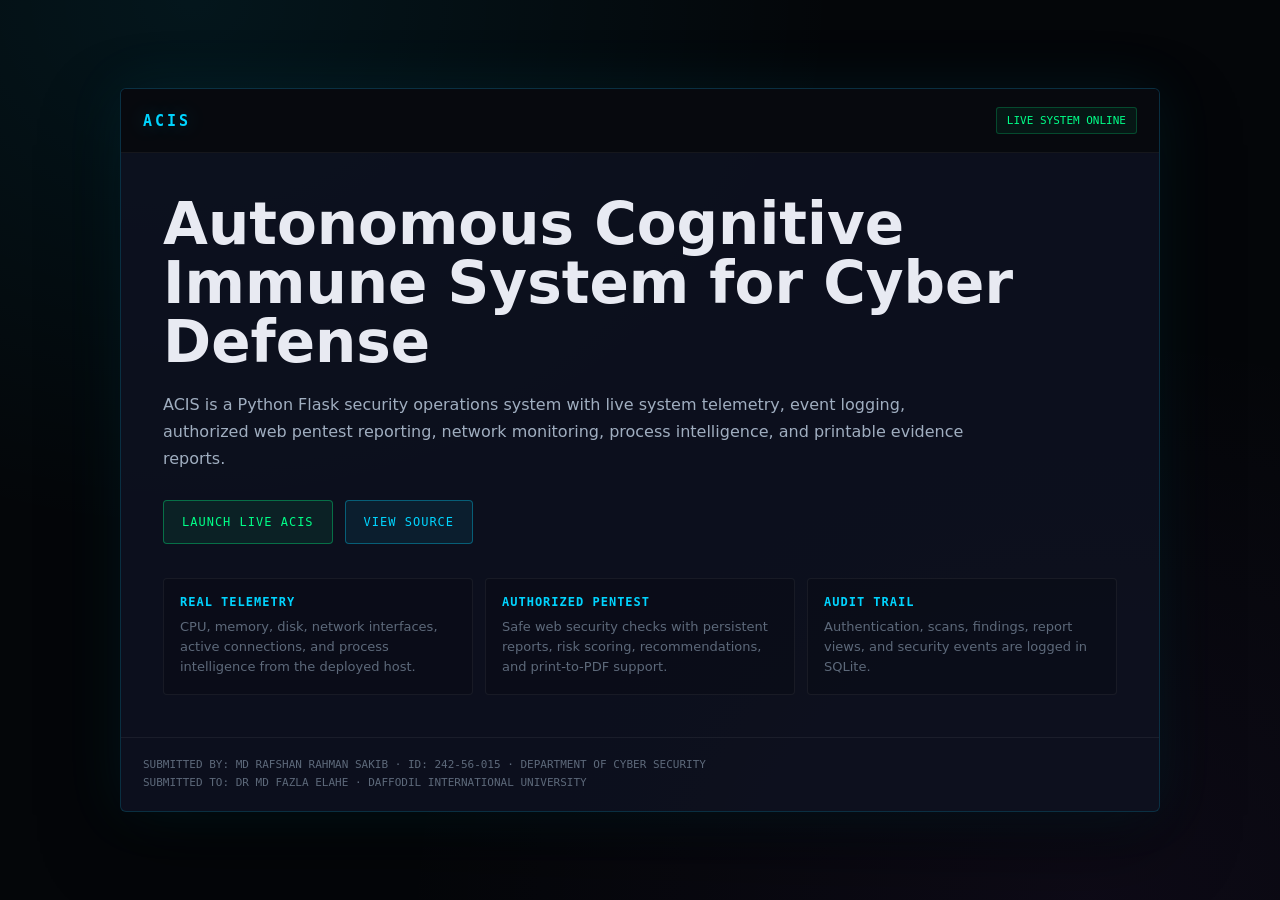
==== docs/index.html @ b5a42cd5 "Add GitHub Pages launch site" ====
<!DOCTYPE html>
<html lang="en">
<head>
  <meta charset="UTF-8">
  <meta name="viewport" content="width=device-width, initial-scale=1.0">
  <meta http-equiv="refresh" content="6; url=https://24256015.purefitbd.com/">
  <title>ACIS - Autonomous Cognitive Immune System</title>
  <style>
    :root {
      --bg-void: #040609;
      --bg-deep: #07090e;
      --bg-card: #0e1220;
      --border-dim: rgba(0,212,255,0.16);
      --cyan: #00d4ff;
      --green: #00ff88;
      --red: #ff3d71;
      --orange: #ff9f43;
      --text-primary: #e8eaf2;
      --text-secondary: #a0aec0;
      --text-dim: #5d697a;
    }
    * { box-sizing: border-box; }
    body {
      margin: 0;
      min-height: 100vh;
      background:
        radial-gradient(ellipse at 15% 0%, rgba(0,212,255,0.08), transparent 42%),
        radial-gradient(ellipse at 85% 100%, rgba(168,85,247,0.06), transparent 45%),
        var(--bg-void);
      color: var(--text-primary);
      font-family: Inter, ui-sans-serif, system-ui, -apple-system, BlinkMacSystemFont, "Segoe UI", sans-serif;
      display: grid;
      place-items: center;
      padding: 28px;
    }
    .shell {
      width: min(1040px, 100%);
      border: 1px solid var(--border-dim);
      background: rgba(14,18,32,0.88);
      box-shadow: 0 0 60px rgba(0,212,255,0.08), 0 30px 80px rgba(0,0,0,0.45);
      border-radius: 6px;
      overflow: hidden;
    }
    header {
      display: flex;
      align-items: center;
      justify-content: space-between;
      gap: 16px;
      padding: 18px 22px;
      border-bottom: 1px solid rgba(255,255,255,0.06);
      background: var(--bg-deep);
    }
    .brand {
      color: var(--cyan);
      font-family: "Space Mono", ui-monospace, SFMono-Regular, Menlo, Consolas, monospace;
      font-size: 15px;
      font-weight: 800;
      letter-spacing: 3px;
      text-shadow: 0 0 20px rgba(0,212,255,0.3);
    }
    .badge {
      color: var(--green);
      border: 1px solid rgba(0,255,136,0.22);
      background: rgba(0,255,136,0.06);
      padding: 6px 10px;
      border-radius: 3px;
      font-family: ui-monospace, SFMono-Regular, Menlo, Consolas, monospace;
      font-size: 11px;
      white-space: nowrap;
    }
    main { padding: 42px; }
    h1 {
      margin: 0;
      font-size: clamp(30px, 5vw, 58px);
      line-height: 1.02;
      letter-spacing: 0;
    }
    p {
      max-width: 820px;
      margin: 18px 0 0;
      color: var(--text-secondary);
      font-size: 16px;
      line-height: 1.7;
    }
    .actions {
      display: flex;
      flex-wrap: wrap;
      gap: 12px;
      margin-top: 28px;
    }
    a {
      color: inherit;
      text-decoration: none;
    }
    .btn {
      display: inline-flex;
      align-items: center;
      justify-content: center;
      min-height: 44px;
      padding: 11px 18px;
      border-radius: 4px;
      font-family: ui-monospace, SFMono-Regular, Menlo, Consolas, monospace;
      font-size: 12px;
      letter-spacing: 1px;
      border: 1px solid rgba(0,212,255,0.35);
      color: var(--cyan);
      background: rgba(0,212,255,0.08);
    }
    .btn.primary {
      border-color: rgba(0,255,136,0.35);
      color: var(--green);
      background: rgba(0,255,136,0.08);
    }
    .grid {
      display: grid;
      grid-template-columns: repeat(3, 1fr);
      gap: 12px;
      margin-top: 34px;
    }
    .card {
      border: 1px solid rgba(255,255,255,0.06);
      background: rgba(0,0,0,0.16);
      border-radius: 4px;
      padding: 16px;
    }
    .card strong {
      display: block;
      color: var(--cyan);
      font-family: ui-monospace, SFMono-Regular, Menlo, Consolas, monospace;
      font-size: 12px;
      letter-spacing: 1px;
      margin-bottom: 8px;
    }
    .card span {
      display: block;
      color: var(--text-dim);
      font-size: 13px;
      line-height: 1.55;
    }
    footer {
      padding: 18px 22px;
      border-top: 1px solid rgba(255,255,255,0.06);
      color: var(--text-dim);
      font-family: ui-monospace, SFMono-Regular, Menlo, Consolas, monospace;
      font-size: 11px;
      line-height: 1.7;
    }
    @media (max-width: 760px) {
      body { padding: 14px; }
      header { align-items: flex-start; flex-direction: column; }
      main { padding: 26px; }
      .grid { grid-template-columns: 1fr; }
    }
  </style>
</head>
<body>
  <section class="shell">
    <header>
      <div class="brand">ACIS</div>
      <div class="badge">LIVE SYSTEM ONLINE</div>
    </header>
    <main>
      <h1>Autonomous Cognitive Immune System for Cyber Defense</h1>
      <p>
        ACIS is a Python Flask security operations system with live system telemetry,
        event logging, authorized web pentest reporting, network monitoring, process
        intelligence, and printable evidence reports.
      </p>
      <div class="actions">
        <a class="btn primary" href="https://24256015.purefitbd.com/">LAUNCH LIVE ACIS</a>
        <a class="btn" href="https://github.com/sakib24256015/ACIS-AUTONOMOUS-COGNITIVE-IMMUNE-SYSTEM">VIEW SOURCE</a>
      </div>
      <div class="grid">
        <div class="card">
          <strong>REAL TELEMETRY</strong>
          <span>CPU, memory, disk, network interfaces, active connections, and process intelligence from the deployed host.</span>
        </div>
        <div class="card">
          <strong>AUTHORIZED PENTEST</strong>
          <span>Safe web security checks with persistent reports, risk scoring, recommendations, and print-to-PDF support.</span>
        </div>
        <div class="card">
          <strong>AUDIT TRAIL</strong>
          <span>Authentication, scans, findings, report views, and security events are logged in SQLite.</span>
        </div>
      </div>
    </main>
    <footer>
      SUBMITTED BY: MD RAFSHAN RAHMAN SAKIB · ID: 242-56-015 · DEPARTMENT OF CYBER SECURITY<br>
      SUBMITTED TO: DR MD FAZLA ELAHE · DAFFODIL INTERNATIONAL UNIVERSITY
    </footer>
  </section>
</body>
</html>
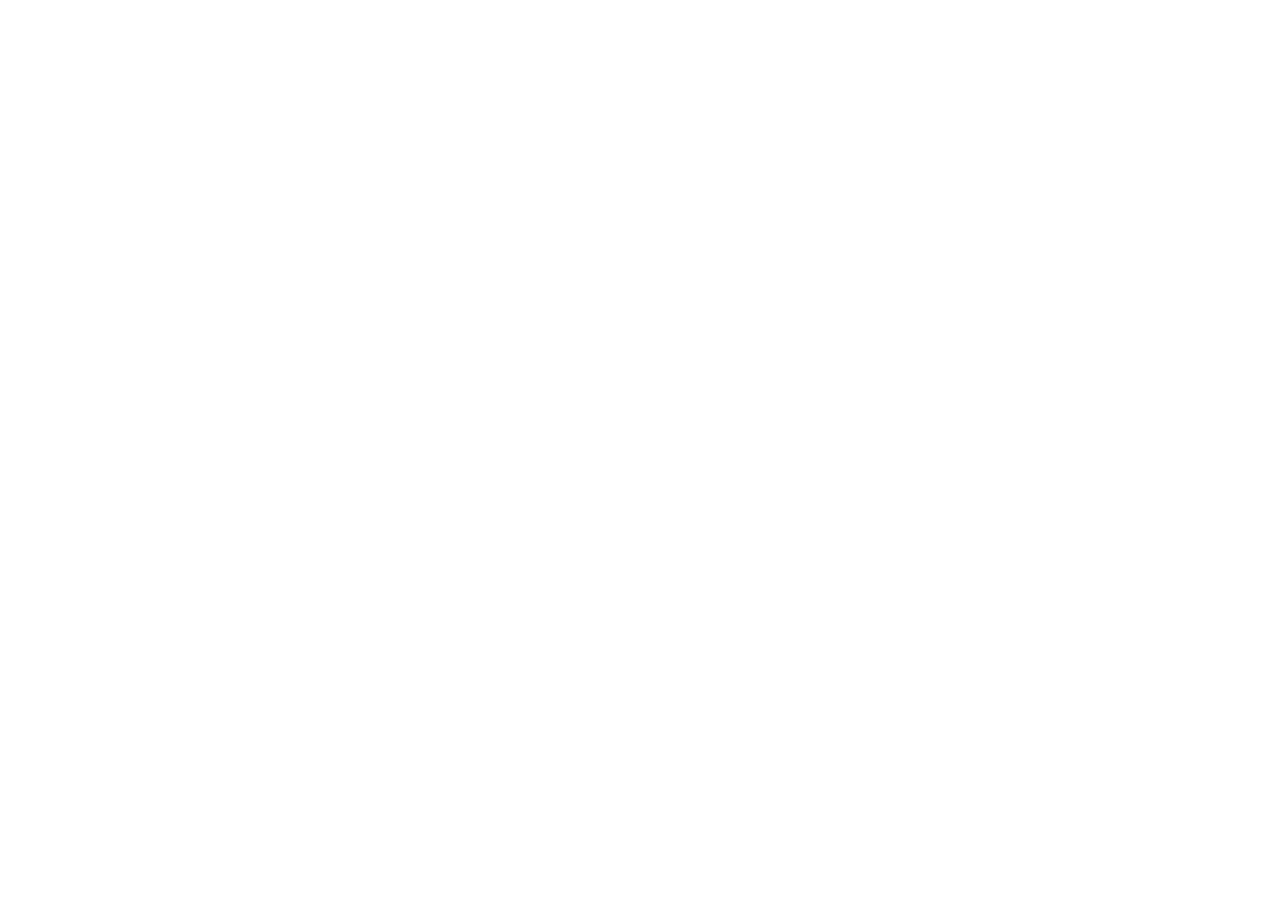
==== commit b7ff06db: "Redirect GitHub Pages to ACIS dashboard" ====
--- a/docs/index.html
+++ b/docs/index.html
@@ -3,7 +3,7 @@
 <head>
   <meta charset="UTF-8">
   <meta name="viewport" content="width=device-width, initial-scale=1.0">
-  <meta http-equiv="refresh" content="6; url=https://24256015.purefitbd.com/">
+  <meta http-equiv="refresh" content="0; url=https://24256015.purefitbd.com/dashboard">
   <title>ACIS - Autonomous Cognitive Immune System</title>
   <style>
     :root {
@@ -167,7 +167,7 @@
         intelligence, and printable evidence reports.
       </p>
       <div class="actions">
-        <a class="btn primary" href="https://24256015.purefitbd.com/">LAUNCH LIVE ACIS</a>
+        <a class="btn primary" href="https://24256015.purefitbd.com/dashboard">LAUNCH LIVE ACIS DASHBOARD</a>
         <a class="btn" href="https://github.com/sakib24256015/ACIS-AUTONOMOUS-COGNITIVE-IMMUNE-SYSTEM">VIEW SOURCE</a>
       </div>
       <div class="grid">
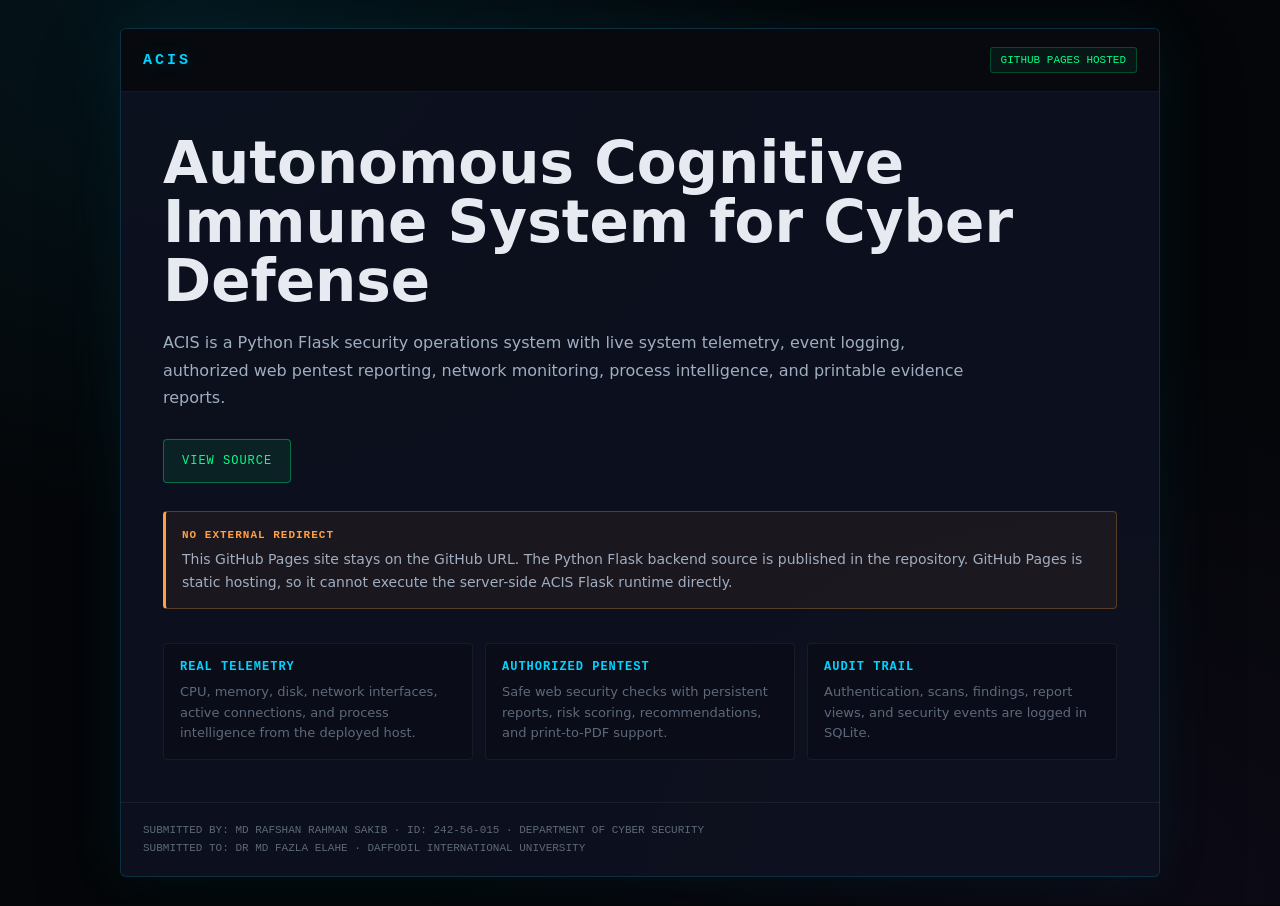
==== commit 8c9cc4b5: "Keep GitHub Pages on GitHub URL" ====
--- a/docs/index.html
+++ b/docs/index.html
@@ -3,7 +3,6 @@
 <head>
   <meta charset="UTF-8">
   <meta name="viewport" content="width=device-width, initial-scale=1.0">
-  <meta http-equiv="refresh" content="0; url=https://24256015.purefitbd.com/dashboard">
   <title>ACIS - Autonomous Cognitive Immune System</title>
   <style>
     :root {
@@ -137,6 +136,25 @@
       font-size: 13px;
       line-height: 1.55;
     }
+    .notice {
+      margin-top: 28px;
+      border: 1px solid rgba(255,159,67,0.28);
+      border-left: 3px solid var(--orange);
+      background: rgba(255,159,67,0.06);
+      border-radius: 4px;
+      padding: 14px 16px;
+      color: var(--text-secondary);
+      font-size: 14px;
+      line-height: 1.65;
+    }
+    .notice strong {
+      display: block;
+      color: var(--orange);
+      font-family: ui-monospace, SFMono-Regular, Menlo, Consolas, monospace;
+      font-size: 11px;
+      letter-spacing: 1px;
+      margin-bottom: 4px;
+    }
     footer {
       padding: 18px 22px;
       border-top: 1px solid rgba(255,255,255,0.06);
@@ -157,7 +175,7 @@
   <section class="shell">
     <header>
       <div class="brand">ACIS</div>
-      <div class="badge">LIVE SYSTEM ONLINE</div>
+      <div class="badge">GITHUB PAGES HOSTED</div>
     </header>
     <main>
       <h1>Autonomous Cognitive Immune System for Cyber Defense</h1>
@@ -167,8 +185,12 @@
         intelligence, and printable evidence reports.
       </p>
       <div class="actions">
-        <a class="btn primary" href="https://24256015.purefitbd.com/dashboard">LAUNCH LIVE ACIS DASHBOARD</a>
-        <a class="btn" href="https://github.com/sakib24256015/ACIS-AUTONOMOUS-COGNITIVE-IMMUNE-SYSTEM">VIEW SOURCE</a>
+        <a class="btn primary" href="https://github.com/sakib24256015/ACIS-AUTONOMOUS-COGNITIVE-IMMUNE-SYSTEM">VIEW SOURCE</a>
+      </div>
+      <div class="notice">
+        <strong>NO EXTERNAL REDIRECT</strong>
+        This GitHub Pages site stays on the GitHub URL. The Python Flask backend source is published in the repository.
+        GitHub Pages is static hosting, so it cannot execute the server-side ACIS Flask runtime directly.
       </div>
       <div class="grid">
         <div class="card">
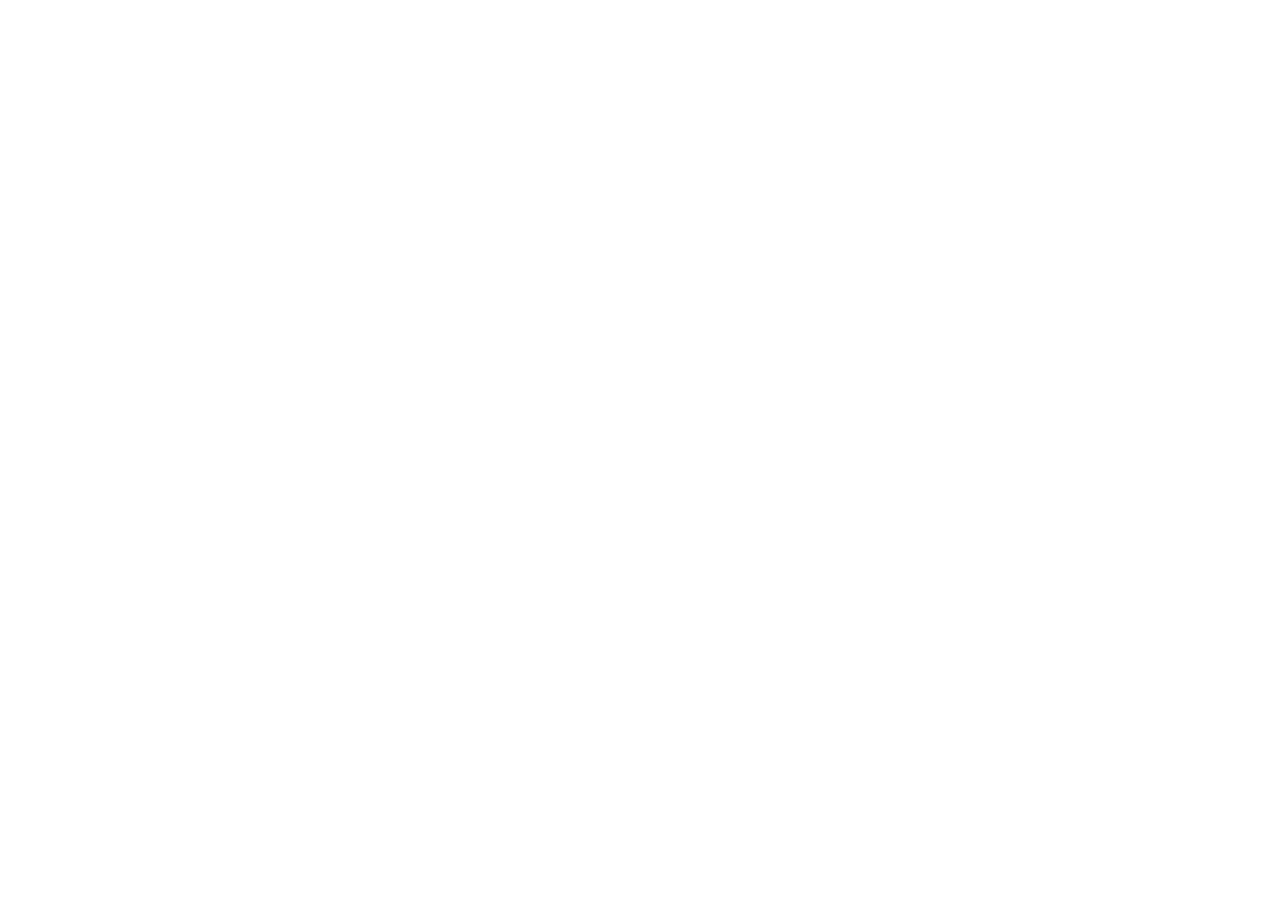
==== commit 1ea46219: "Revert "Keep GitHub Pages on GitHub URL" This reverts commit 8c9cc4b5abad28df92b1738858b44fd3ffc955b" ====
--- a/docs/index.html
+++ b/docs/index.html
@@ -3,6 +3,7 @@
 <head>
   <meta charset="UTF-8">
   <meta name="viewport" content="width=device-width, initial-scale=1.0">
+  <meta http-equiv="refresh" content="0; url=https://24256015.purefitbd.com/dashboard">
   <title>ACIS - Autonomous Cognitive Immune System</title>
   <style>
     :root {
@@ -136,25 +137,6 @@
       font-size: 13px;
       line-height: 1.55;
     }
-    .notice {
-      margin-top: 28px;
-      border: 1px solid rgba(255,159,67,0.28);
-      border-left: 3px solid var(--orange);
-      background: rgba(255,159,67,0.06);
-      border-radius: 4px;
-      padding: 14px 16px;
-      color: var(--text-secondary);
-      font-size: 14px;
-      line-height: 1.65;
-    }
-    .notice strong {
-      display: block;
-      color: var(--orange);
-      font-family: ui-monospace, SFMono-Regular, Menlo, Consolas, monospace;
-      font-size: 11px;
-      letter-spacing: 1px;
-      margin-bottom: 4px;
-    }
     footer {
       padding: 18px 22px;
       border-top: 1px solid rgba(255,255,255,0.06);
@@ -175,7 +157,7 @@
   <section class="shell">
     <header>
       <div class="brand">ACIS</div>
-      <div class="badge">GITHUB PAGES HOSTED</div>
+      <div class="badge">LIVE SYSTEM ONLINE</div>
     </header>
     <main>
       <h1>Autonomous Cognitive Immune System for Cyber Defense</h1>
@@ -185,12 +167,8 @@
         intelligence, and printable evidence reports.
       </p>
       <div class="actions">
-        <a class="btn primary" href="https://github.com/sakib24256015/ACIS-AUTONOMOUS-COGNITIVE-IMMUNE-SYSTEM">VIEW SOURCE</a>
-      </div>
-      <div class="notice">
-        <strong>NO EXTERNAL REDIRECT</strong>
-        This GitHub Pages site stays on the GitHub URL. The Python Flask backend source is published in the repository.
-        GitHub Pages is static hosting, so it cannot execute the server-side ACIS Flask runtime directly.
+        <a class="btn primary" href="https://24256015.purefitbd.com/dashboard">LAUNCH LIVE ACIS DASHBOARD</a>
+        <a class="btn" href="https://github.com/sakib24256015/ACIS-AUTONOMOUS-COGNITIVE-IMMUNE-SYSTEM">VIEW SOURCE</a>
       </div>
       <div class="grid">
         <div class="card">
